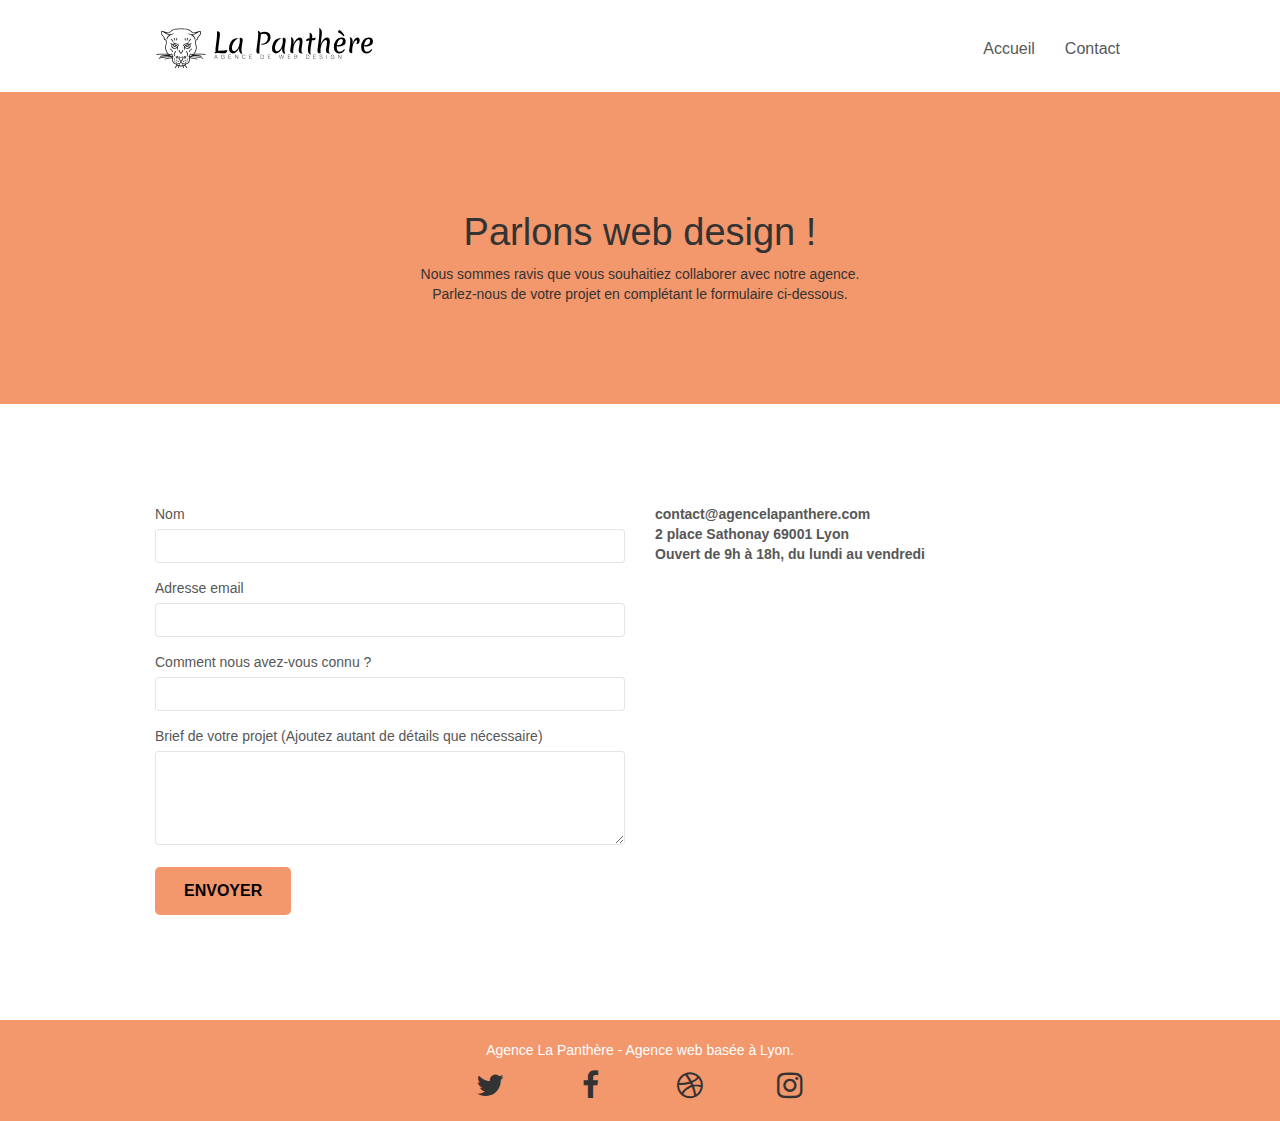
==== contact.html @ f1ba1d0f "deplacement du script js." ====
<!doctype html>
<html lang="fr">
<head>
    <meta charset="utf-8">
    <meta name="description" content="L'agence web La Panthere, basée à Lyon vous accompagne dans votre transformation digitale">
    <meta name="viewport" content="width=device-width, initial-scale=1.0, viewport-fit=cover">
    <link rel="shortcut icon" type="image/png" href="img/favicon.webp">
    
	<link rel="stylesheet" type="text/css" href="./css/bootstrap.min.css">
	<link rel="stylesheet" type="text/css" href="style.css">
	<link rel="stylesheet" type="text/css" href="./css/font-awesome.css">
	<link rel="stylesheet" type="text/css" href="./css/et-line.min.css">
	
    
	<script src="./js/jquery-2.1.0.min.js"></script>
	<script src="./js/bootstrap.min.js"></script>
	<script src="./js/blocs.min.js"></script>
	<script src="./js/jqBootstrapValidation.js"></script>
	<script src="./js/formHandler.js"></script>
    <title>La Panthère-Contact</title>

    
<!-- Analytics -->
 
<!-- Analytics END -->
    
</head>
<body>
<!-- Principal conteneur -->
<div class="page-container">
    
<!-- bloc-0 -->

<header class="bloc bgc-white l-bloc " id="bloc-0">
	<div class="container bloc-sm">
		<nav class="navbar row">
			<div class="navbar-header">
				<a class="navbar-brand" href="index.html"><img src="img/agence-la-panthere-monochrome.svg" alt="atlanta web design logo" height="40" /></a>
				<button id="nav-toggle" type="button" class="ui-navbar-toggle navbar-toggle" data-toggle="collapse" data-target=".navbar-1">
					<span class="sr-only">Toggle navigation</span><span class="icon-bar"></span><span class="icon-bar"></span><span class="icon-bar"></span>
				</button>
			</div>
			<div class="collapse navbar-collapse navbar-1 special-dropdown-nav">
				<ul class="site-navigation nav navbar-nav">
					<li>
						<a href="index.html">Accueil</a>
					</li>
					<li>
					</li>
					<li>
						<a href="contact.html">Contact</a>
					</li>
				</ul>
			</div>
		</nav>
	</div>
</header>


<!-- bloc-0 END -->

<!-- bloc-6 -->
<main>
<section class="bloc bg-dots-bg bg-repeat bgc-atomic-tangerine d-bloc" id="bloc-6">
	<div class="container bloc-lg">
		<div class="row">
			<div class="col-sm-12 text-black">
				<h1 class="text-center hero-bloc-text "> 
					Parlons web design !
				</h1>
				<p class="text-center mg-lg text-black tight-width-whitespace">
					Nous sommes ravis que vous souhaitiez collaborer avec notre agence.<br>
					Parlez-nous de votre projet en complétant le formulaire ci-dessous.
				</p>
			</div>
		</div>
	</div>
</section>
<!-- bloc-6 END -->

<!-- bloc-7 -->
<section class="bloc bgc-white l-bloc" id="bloc-7">
	<div class="container bloc-lg">
		<div class="row">
			<div class="col-sm-6">
				<form id="form_1">
					<div class="form-group">
						<label>
							Nom
						</label>
						<input id="name" class="form-control" name="name" aria-label="name" required />
					</div>
					<div class="form-group">
						<label>
							Adresse email
						</label>
						<input id="email" class="form-control" name="email" aria-label="email" type="email" required />
					</div>
					<div class="form-group">
						<label>
							Comment nous avez-vous connu ?
						</label>
						<input class="form-control" type="email" name="infos" aria-label="know-us" required id="input_504" />
					</div>
					<div class="form-group">
						<label>
							Brief de votre projet (Ajoutez autant de détails que nécessaire)<br>
						</label><textarea id="message" class="form-control" rows="4" cols="50" 
						aria-label="message" name="message" required></textarea>
					</div> 
					<button class="bloc-button btn btn-lg btn-block cta-hero btn-atomic-tangerine" type="submit">
						Envoyer
					</button>
				</form>
			</div>
			<div class="col-sm-6">
				<p class="gras">
					contact@agencelapanthere.com<br>2 place Sathonay 69001 Lyon<br>Ouvert de 9h à 18h, du lundi au vendredi<br>
				</p>
			</div>
		</div>
	</div>
</section>
<!-- bloc-7 END -->

<!-- ScrollToTop Button -->
<a class="bloc-button btn btn-d scrollToTop" onclick="scrollToTarget('1')"><span class="fa fa-chevron-up"></span></a>
<!-- ScrollToTop Button END-->
</main>

<!-- Footer - bloc-8 -->
<footer class="bloc bgc-atomic-tangerine d-bloc" id="bloc-8">
	<div class="container bloc-sm">
		<div class="row">
			<div class="col-sm-12">
				<p class="text-center white">
					Agence La Panthère - Agence web basée à Lyon.<br>
				</p>
				<div class="row row-no-gutters social">
					<div class="col-sm-3">
						<div class="text-center">
							<a class="social" href="index.html" aria-label="Twitter"><span class="fa fa-twitter icon-md"></span></a>
						</div>
					</div>
					<div class="col-sm-3">
						<div class="text-center">
							<a class="social" href="index.html" aria-label="Facebook"><span class="fa fa-facebook icon-md"></span></a>
						</div>
					</div>
					<div class="col-sm-3">
						<div class="text-center">
							<a class="social" href="index.html" aria-label="Dribble"><span class="fa fa-dribbble icon-md"></span></a>
						</div>
					</div>
					<div class="col-sm-3">
						<div class="text-center">
							<a class="social" href="index.html" aria-label="Instagram"><span class="fa fa-instagram icon-md"></span></a>
						</div>
					</div>
				</div>
			</div>
		</div>
	</div>
</footer>
<!-- Footer - bloc-8 END -->

</div>
<!-- Principal conteneur END -->
    

</body>
</html>
---- style.css ----
body {
    margin: 0;
    padding: 0;
    background: #FFF;
    overflow-x: hidden;
    -webkit-font-smoothing: antialiased;
    -moz-osx-font-smoothing: grayscale;
}

a,
button {
    transition: all .3s ease-in-out;
    outline: none!important;
}

a:hover {
    text-decoration: none;
    cursor: pointer;
}

#page-loading-blocs-notifaction {
    position: fixed;
    top: 0;
    bottom: 0;
    width: 100%;
    z-index: 100000;
    background: #FFFFFF url("img/pageload-spinner.gif") no-repeat center center;
}

.bloc {
    width: 100%;
    clear: both;
    background: 50% 50% no-repeat;
    padding: 0 50px;
    -webkit-background-size: cover;
    -moz-background-size: cover;
    -o-background-size: cover;
    background-size: cover;
    position: relative;
}

.bloc .container {
    padding-left: 0;
    padding-right: 0;
}

.bloc-lg {
    padding: 100px 50px;
}

.bloc-md {
    padding: 50px;
}

.bloc-sm {
    padding: 20px 50px;
}

.bg-center,
.bg-l-edge,
.bg-r-edge,
.bg-t-edge,
.bg-b-edge,
.bg-tl-edge,
.bg-bl-edge,
.bg-tr-edge,
.bg-br-edge,
.bg-repeat {
    -webkit-background-size: auto!important;
    -moz-background-size: auto!important;
    -o-background-size: auto!important;
    background-size: auto!important;
}

.bg-repeat {
    background: repeat;
}

.bg-t-edge {
    background: top no-repeat;
}

.bloc-bg-texture::before {
    content: "";
    background-size: 2px 2px;
    position: absolute;
    top: 0;
    bottom: 0;
    left: 0;
    right: 0;
}

.texture-paper::before {
     background: url("img/texture-paper.webp"); 
    background-size: 280px 280px;
     opacity: 1; 
}


.b-parallax {
    background-attachment: fixed;
}

.d-bloc {
    color: rgba(255, 255, 255, .7);
}

.d-bloc button:hover {
    color: rgba(255, 255, 255, .9);
}

.d-bloc .icon-round,
.d-bloc .icon-square,
.d-bloc .icon-rounded,
.d-bloc .icon-semi-rounded-a,
.d-bloc .icon-semi-rounded-b {
    border-color: rgba(255, 255, 255, .9);
}

.d-bloc .divider-h span {
    border-color: rgba(255, 255, 255, .2);
}

.d-bloc .a-btn,
.d-bloc .navbar a,
.d-bloc .navbar-brand,
.d-bloc a .icon-sm,
.d-bloc a .icon-md,
.d-bloc a .icon-lg,
.d-bloc a .icon-xl,
.d-bloc h1 a,
.d-bloc h2 a,
.d-bloc h3 a,
.d-bloc h4 a,
.d-bloc h5 a,
.d-bloc h6 a,
.d-bloc p a {
    /* color: rgba(255, 255, 255, .6); */
    color: #333333;
}

.d-bloc .a-btn:hover,
.d-bloc .navbar a:hover,
.d-bloc .navbar-brand:hover,
.d-bloc a:hover .icon-sm,
.d-bloc a:hover .icon-md,
.d-bloc a:hover .icon-lg,
.d-bloc a:hover .icon-xl,
.d-bloc h1 a:hover,
.d-bloc h2 a:hover,
.d-bloc h3 a:hover,
.d-bloc h4 a:hover,
.d-bloc h5 a:hover,
.d-bloc h6 a:hover,
.d-bloc p a:hover {
    color: rgba(255, 255, 255, 1);
}

.d-bloc .navbar-toggle .icon-bar {
    background: rgba(255, 255, 255, 1);
}

.d-bloc .btn-wire,
.d-bloc .btn-wire:hover {
    color: rgba(255, 255, 255, 1);
    border-color: rgba(255, 255, 255, 1);
}

.d-bloc .panel {
    color: rgba(0, 0, 0, .5);
}

.d-bloc .panel button:hover {
    color: rgba(0, 0, 0, .7);
}

.d-bloc .panel icon {
    border-color: rgba(0, 0, 0, .7);
}

.d-bloc .panel .divider-h span {
    border-color: rgba(0, 0, 0, .1);
}

.d-bloc .panel .a-btn {
    color: rgba(0, 0, 0, .6);
}

.d-bloc .panel .a-btn:hover {
    color: rgba(0, 0, 0, 1);
}

.d-bloc .panel .btn-wire,
.d-bloc .panel .btn-wire:hover {
    color: rgba(0, 0, 0, .7);
    border-color: rgba(0, 0, 0, .3);
}

.d-bloc .panel,
.l-bloc {
    color: rgba(0, 0, 0, .5);
}

.d-bloc .panel button:hover,
.l-bloc button:hover {
    color: rgba(0, 0, 0, .7);
}

.l-bloc .icon-round,
.l-bloc .icon-square,
.l-bloc .icon-rounded,
.l-bloc .icon-semi-rounded-a,
.l-bloc .icon-semi-rounded-b {
    border-color: rgba(0, 0, 0, .7);
}

.d-bloc .panel .divider-h span,
.l-bloc .divider-h span {
    border-color: rgba(0, 0, 0, .1);
}

.d-bloc .panel .a-btn,
.l-bloc .a-btn,
.l-bloc .navbar a,
.l-bloc .navbar-brand,
.l-bloc a .icon-sm,
.l-bloc a .icon-md,
.l-bloc a .icon-lg,
.l-bloc a .icon-xl,
.l-bloc h1 a,
.l-bloc h2 a,
.l-bloc h3 a,
.l-bloc h4 a,
.l-bloc h5 a,
.l-bloc h6 a,
.l-bloc p a {
    color: rgba(0, 0, 0, .6);
}

.d-bloc .panel .a-btn:hover,
.l-bloc .a-btn:hover,
.l-bloc .navbar a:hover,
.l-bloc .navbar-brand:hover,
.l-bloc a:hover .icon-sm,
.l-bloc a:hover .icon-md,
.l-bloc a:hover .icon-lg,
.l-bloc a:hover .icon-xl,
.l-bloc h1 a:hover,
.l-bloc h2 a:hover,
.l-bloc h3 a:hover,
.l-bloc h4 a:hover,
.l-bloc h5 a:hover,
.l-bloc h6 a:hover,
.l-bloc p a:hover {
    color: rgba(0, 0, 0, 1);
}

.l-bloc .navbar-toggle .icon-bar {
    color: rgba(0, 0, 0, .6);
}

.d-bloc .panel .btn-wire,
.d-bloc .panel .btn-wire:hover,
.l-bloc .btn-wire,
.l-bloc .btn-wire:hover {
    color: rgba(0, 0, 0, .7);
    border-color: rgba(0, 0, 0, .3);
}

.voffset {
    margin-top: 30px;
}

.voffset-lg {
    margin-top: 80px;
}

.row-no-gutters {
    margin-right: 0;
    margin-left: 0;
}

.row.row-no-gutters > [class^="col-"],
.row.row-no-gutters > [class*=" col-"] {
    padding-right: 0;
    padding-left: 0;
}

#bloc-1-hero h1 {
    font-size: 32px;
}

.navbar {
    margin-bottom: 0;
    z-index: 1;
}

.navbar-brand {
    height: auto;
    padding: 3px 15px;
    font-size: 25px;
    font-weight: normal;
    font-weight: 600;
    line-height: 44px;
}

.navbar-brand img {
    max-height: 200px;
    margin: 0 5px 0 0;
    display: inline;
}

.navbar-brand img[src$=svg] {
    min-width: 100px;
}

.nav-center .navbar-brand img {
    margin: 0;
}

.navbar .nav {
    padding-top: 2px;
    margin-right: -16px;
    float: right;
    z-index: 1;
}

.nav > li {
    float: left;
    margin-top: 4px;
    font-size: 16px;
}

.navbar-nav .open .dropdown-menu > li > a {
    text-align: inherit;
}

.nav > li a:hover,
.nav > li a:focus {
    background: transparent;
}

.navbar-toggle {
    margin: 10px 10px 0 0;
    border: 0px;
}

.navbar-toggle:hover {
    background: transparent!important;
}

.navbar-toggle .icon-bar {
    background-color: rgba(0, 0, 0, .5);
    width: 26px;
}

.nav-invert .navbar .nav {
    float: left;
}

.nav-invert .navbar-header,
.nav-invert .navbar-brand {
    float: right;
    position: relative;
    z-index: 2;
}

@media (min-width: 768px) {
    .site-navigation {
        position: absolute;
        top: 50%;
        right: 20px;
        transform: translate(0, -50%);
        -webkit-transform: translateY(-50%);
    }
    .nav > li .dropdown-menu a,
    .nav > li .dropdown-menu a:hover {
        color: #484848;
    }
    .nav-invert .site-navigation {
        left: 0;
        right: 0;
    }
    .nav-center {
        text-align: center;
    }
    .nav-center .navbar-header {
        width: 100%;
    }
    .nav-center .navbar-header,
    .nav-center .navbar-brand,
    .nav-center .nav > li {
        float: none;
        display: inline-block;
    }
    .nav-center .site-navigation {
        position: relative;
        width: 100%;
        right: 0;
        margin-right: 0px;
        margin-top: 20px;
    }
    .nav-center.mini-nav .navbar-toggle {
        float: none;
        margin: 10px auto 0;
    }
}

.nav > li > .dropdown a {
    background: none!important;
    display: block;
    padding: 14px 15px;
}

nav .caret {
    margin: 0 5px;
}

.dropdown-menu .dropdown-menu {
    top: -8px;
    left: 100%;
}

.dropdown-menu .dropmenu-flow-right {
    top: 100%;
    left: 0;
    margin-left: -1px;
    border-top-left-radius: 0;
    border-top-right-radius: 0;
}

.dropdown-menu .dropdown span {
    border: 4px solid black;
    border-top-color: transparent;
    border-right-color: transparent;
    border-bottom-color: transparent;
    margin: 6px -5px 0 0!important;
    float: right;
}

.mg-md {
    margin-top: 10px;
    margin-bottom: 20px;
}

.mg-lg {
    margin-top: 10px;
    margin-bottom: 40px;
}

.btn {
    margin: 0 5px 5px 0;
    width: 40%;
    border-radius: 5px;
    outline: none;
}

.btn.pull-right {
    margin: 0 0 5px 5px;
}

.btn-d,
.btn-d:hover,
.btn-d:focus {
    color: #FFF;
    background: rgba(0, 0, 0, .3);
}

button {
    outline: none!important;
}

.btn-rd {
    border-radius: 40px;
}

.btn-clean {
    border: 1px solid rgba(0, 0, 0, .08);
    border-bottom-color: rgba(0, 0, 0, .1);
    text-shadow: 0 1px 0 rgba(0, 0, 1, .1);
    box-shadow: 0 1px 3px rgba(0, 0, 1, .25), inset 0 1px 0 0 rgba(255, 255, 255, .15);
}

.icon-md {
    font-size: 30px!important;
}

.icon-lg {
    font-size: 60px!important;
}

.sm-shadow {
    text-shadow: 0 1px 2px rgba(0, 0, 0, .3);
}

.panel-sq,
.panel-sq .panel-heading,
.panel-sq .panel-footer {
    border-radius: 0;
}

.panel-rd {
    border-radius: 30px;
}

.panel-rd .panel-heading {
    border-radius: 29px 29px 0 0;
}

.panel-rd .panel-footer {
    border-radius: 0 0 29px 29px;
}

.form-control {
    border-color: rgba(0, 0, 0, .1);
    box-shadow: none;
}

.scrollToTop {
    width: 40px;
    height: 40px;
    position: fixed;
    bottom: 20px;
    right: 20px;
    opacity: 0;
    z-index: 500;
    transition: all .3s ease-in-out;
}

.scrollToTop span {
    margin-top: 6px;
}

.showScrollTop {
    font-size: 14px;
    opacity: 1;
}

a[data-lightbox] {
    position: relative;
    display: block;
    text-align: center;
}

a[data-lightbox]:hover::before {
    content: "+";
    font-family: "HelveticaNeue-Light", "Helvetica Neue Light", "Helvetica Neue", Helvetica, Arial;
    font-size: 32px;
    width: 50px;
    height: 50px;
    margin-left: -25px;
    border-radius: 50%;
    background: rgba(0, 0, 0, .6);
    color: #FFF;
    font-weight: 100;
    z-index: 1;
    position: absolute;
    top: 50%;
    transform: translateY(-50%);
    -webkit-transform: translateY(-50%);
}

a[data-lightbox]:hover img {
    opacity: 0.6;
    -webkit-animation-fill-mode: none;
    animation-fill-mode: none;
}

#lightbox-modal {
    display: flex;
    align-items: center;
}

#lightbox-modal .modal-dialog {
    width: 90%;
    max-width: 900px;
    margin: 0 auto 0;
}

#lightbox-modal .modal-dialog img {
    max-height: 90vh;
    margin: 0 auto;
}

.lightbox-caption {
    padding: 20px;
    color: #FFF;
    background: rgba(0, 0, 0, .5);
    position: absolute;
    left: 15px;
    right: 15px;
    bottom: 5px;
}

.close-lightbox {
    color: #FFF;
    font-size: 30px;
    position: absolute;
    top: 20px;
    right: 20px;
    z-index: 20;
    background: rgba(0, 0, 0, .5);
    border: none;
    line-height: 30px;
    padding: 0 9px 5px;
    opacity: 0.3;
}

.close-lightbox:hover,
.next-lightbox:hover,
.prev-lightbox:hover {
    opacity: 1.0;
    color: #FFF;
}

.next-lightbox,
.prev-lightbox {
    font-size: 20px;
    color: rgba(255, 255, 255, .9);
    background: rgba(0, 0, 0, .5);
    transition: all .2s ease-in-out;
    position: absolute;
    top: 45%;
    z-index: 1;
    opacity: 0.4;
}

.next-lightbox {
    padding: 6px 8px 1px 13px;
    right: 25px;
}

.prev-lightbox {
    padding: 6px 13px 1px 10px;
    left: 25px;
}

.snapshot-lb .modal-body {
    padding-bottom: 45px;
}

.snapshot-lb .lightbox-caption {
    padding: 0;
    color: rgba(0, 0, 0, .5);
    background: none;
}

h1,
h2,
h3,
h4,
h5,
h6,
p,
label,
.btn,
a {
    font-family: "helvetica";
    font-weight: 500;
    color: #575757!important;
}

.container {
    max-width: 1000px;
}

.hero-bloc-text {
    font-size: 38px;
}

.hero-bloc-text-sub {
    font-size: 36px;
}

.statement-bloc-text {
    line-height: 26px;
    font-style: italic;
    font-size: 20px;
    text-align: center;
    font-weight: lighter;
    max-width: 520px;
    margin: auto auto auto auto;
}

p {
    font-size: 14px;
    font-weight: 500;
}
.gras {
    font-weight: 600;
}

.tight-width-whitespace {
    max-width: 600px;
    margin: auto auto auto auto;
}

.h1 {
    font-size: 20px;
    font-family: "Open Sans";
}

.cta-hero {
    margin-top: 22px;
    color: black!important;
    text-transform: uppercase;
    padding: 12px 28px 12px 28px;
    font-size: 16px;
    font-weight: 700;
     width: fit-content;
}

.social {
    max-width: 400px;
    margin: auto auto auto auto;
}

h2 {
    font-size: 22px;
    line-height: 1.4em;
}

h3 {
    font-size: 15px;
    text-transform: uppercase;
    font-weight: 700;
    color: #333333!important;
}

.med-width-whitespace {
    max-width: 800px;
    margin: auto auto auto auto;
    box-shadow: 0px 0px 0px #000000;
}

h1 {
    color: #333333!important;
}

h4 {
    color: #333333!important;
}

.icons {
    margin-bottom: 14px;
    margin-top: 24px;
}

.white {
    color: #FFFFFF!important;
    /* background-color: #682608; */
}

/* .tc-color{
     background-color:#1C1C1C ; 
} */
/* 
.row h2 {
    color: #FFF!important;
} */

.portfolio-thumb {
    margin-bottom: 24px;
     /* width: 100%;  */
     
    
}

.portfolio-row {
    margin-bottom: 44px;
    margin-top: 50px;
}

.avatar {
    box-shadow: 0px 4px 9px rgba(0, 0, 0, 0.3);
}

.black-background {
    /* background-color: rgba(165, 147, 99, 0.7); */
    background-color: rgba(23,23,23,0.8);
    padding: 40px 40px 40px 40px;
}
 
.img-mince {
    width: 100%;
}



.bold-link {
    font-weight: 900;
    text-decoration: underline!important;
}

.bgc-white {
    background-color: #FFFFFF;
}

.bgc-dark-slate-blue {
    background-color: #364577;
}

.bgc-atomic-tangerine {
    background-color: #F3976C;
    text-align: center;
    color: #000000;

}

.text-black {
    color: #333333!important;
}





.tc-white {
      color: #F3976C!important;   
    color: #000000;
}

.btn-atomic-tangerine {
    background: #F3976C;
    /* color: #FFFFFF!important; */
}

.btn-atomic-tangerine:hover {
    background: #c27956!important;
    color: #FFFFFF!important;
}

.ltc-white {
    color: #FFFFFF!important;
}

.ltc-white:hover {
    color: #cccccc!important;
}

.ltc-atomic-tangerine {
    color: #F3976C!important;
}

.ltc-atomic-tangerine:hover {
    color: #c27956!important;
}

.icon-dark-slate-blue {
    color: #364577!important;
    border-color: #364577!important;
}

.bg-dots-bg {
          
      background-color: #F3976C!important;

} 

.bg-lines-h2-bg {
    background-image: url("img/lines-h2-bg.webp");
}

.bg-banniere {
    
    background-image: url("img/agence-la-panthere.webp");
    
}



.bg-presentation {
    background-image: url("img/image-de-presentation.webp");
}

.bg-banniere .d-bloc{
    background-image:linear-gradient(rgba(0,0,0,0.3),rgba(0,0,0,0.5)), url("img/agence-la-panthere.webp");
}


.col-sm-4 ul li {
    text-decoration: none;
    list-style: none;
    display: flex;
    justify-content: center;
    align-items: center;
}






@media (max-width: 1024px) {
    .bloc {
        padding-left: 20px;
        padding-right: 20px;
    }
    .bloc.full-width-bloc,
    .bloc-tile-2.full-width-bloc .container,
    .bloc-tile-3.full-width-bloc .container,
    .bloc-tile-4.full-width-bloc .container {
        padding-left: 0;
        padding-right: 0;
    }

    .row h1 {
        font-size: 40px;
    }
}

@media (max-width: 992px) and (min-width: 768px) {
    .navbar .nav {
        max-width: 80%
    }
    .nav-center.navbar .nav {
        max-width: 100%
    }
}

@media only screen and (min-width: 768px) and (max-width: 1024px) and (orientation: landscape) {
    .b-parallax {
        background-attachment: scroll;
    }

    
        

}

@media only screen and (min-width: 1024px) and (max-width: 1366px) and (-webkit-min-device-pixel-ratio: 1.5) {
    .b-parallax {
        background-attachment: scroll;
    }
}

@media (max-width: 991px) {
    .container {
        width: 100%;
    }
    .b-parallax {
        background-attachment: scroll;
    }
    .page-container,
    #hero-bloc {
        overflow-x: hidden;
        position: relative;
    }
    /* .bloc {
        padding-left: constant(safe-area-inset-left);
        padding-right: constant(safe-area-inset-right);
    } */
    .bloc-group,
    .bloc-group .bloc {
        display: block;
        width: 100%;
    }
    .bloc-fill-screen .fill-bloc-top-edge,
    .bloc-fill-screen .fill-bloc-bottom-edge {
        padding: 0 20px;
        /* padding-left: constant(safe-area-inset-left); */
        /* padding-right: constant(safe-area-inset-right); */
    }
}

@media (max-width: 767px) {
    .page-container {
        overflow-x: hidden;
        position: relative;
    }
    h1,
    h2,
    h3,
    h4,
    h5,
    h6,
    p,
    #disqus_thread {
        padding-left: 10px!important;
        padding-right: 10px!important;
    }
    .b-parallax {
        background-attachment: scroll;
    }
    .navbar .nav {
        padding-top: 0;
        border-top: 1px solid rgba(0, 0, 0, .2);
        float: none!important;
    }
    .navbar.row {
        margin-left: 0;
        margin-right: 0;
    }
    .site-navigation {
        position: inherit;
        transform: none;
        -webkit-transform: none;
        -ms-transform: none;
    }
    .nav > li {
        margin-top: 0;
        border-bottom: 1px solid rgba(0, 0, 0, .1);
        background: rgba(0, 0, 0, .05);
        text-align: left;
        padding-left: 15px;
        width: 100%;
    }
    .nav > li:hover {
        background: rgba(0, 0, 0, .08);
    }
    .dropdown .dropdown a .caret {
        float: none;
        margin: 5px 0 0 10px!important;
        border: 4px solid black;
        border-bottom-color: transparent;
        border-right-color: transparent;
        border-left-color: transparent;
    }
    #hero-bloc .navbar .nav {
        background: rgba(0, 0, 0, .8);
    }
    #hero-bloc .navbar .nav a {
        color: rgba(255, 255, 255, .6);
    }
    .hero {
        padding: 50px 0;
    }
    .hero-nav {
        left: -1px;
        right: -1px;
    }
    .navbar-collapse {
        padding: 0;
        overflow-x: hidden;
        -webkit-box-shadow: none;
        box-shadow: none;
    }
    .navbar-brand img {
        max-height: 40px;
        width: auto;
    }
    .nav-invert .navbar-header {
        float: none;
        width: 100%;
    }
    .nav-invert .navbar-toggle {
        float: left;
        margin-left: 10px;
    }
    .bloc {
        padding-left: 0;
        padding-right: 0;
    }
    .bloc-xxl,
    .bloc-xl,
    .bloc-lg {
        padding: 40px 0;
    }
    .bloc-sm,
    .bloc-md {
        padding-left: 0;
        padding-right: 0;
    }
    .bloc-tile-2 .container,
    .bloc-tile-3 .container,
    .bloc-tile-4 .container,
    .bloc-fill-screen .fill-bloc-top-edge,
    .bloc-fill-screen .fill-bloc-bottom-edge {
        padding-left: 0;
        padding-right: 0;
    }
    .a-block {
        padding: 0 10px;
    }
    .btn-dwn {
        display: none;
    }
    .voffset {
        margin-top: 5px;
    }
    .voffset-md {
        margin-top: 20px;
    }
    .voffset-lg {
        margin-top: 30px;
    }
    form {
        padding: 5px;
    }
    .close-lightbox {
        display: inline-block;
    }
    .blocsapp-device-iphone5 {
        background-size: 216px 425px;
        padding-top: 60px;
        width: 216px;
        height: 425px;
    }
    .blocsapp-device-iphone5 img {
        width: 180px;
        height: 320px;
    }
    .row h1 {
        font-size: 30px;
    }
}

@media (max-width: 400px) {
    .bloc {
        padding-left: 0;
        padding-right: 0;
    }
    .social {
        display: flex;
        justify-content: space-around;
        align-items: center;
        margin-top: 10px;
    }
    .row h1 {
        font-size: 30px;
    }

}


@media (max-width: 767px) {
    .bloc-mob-center-text {
        text-align: center;
    }
}
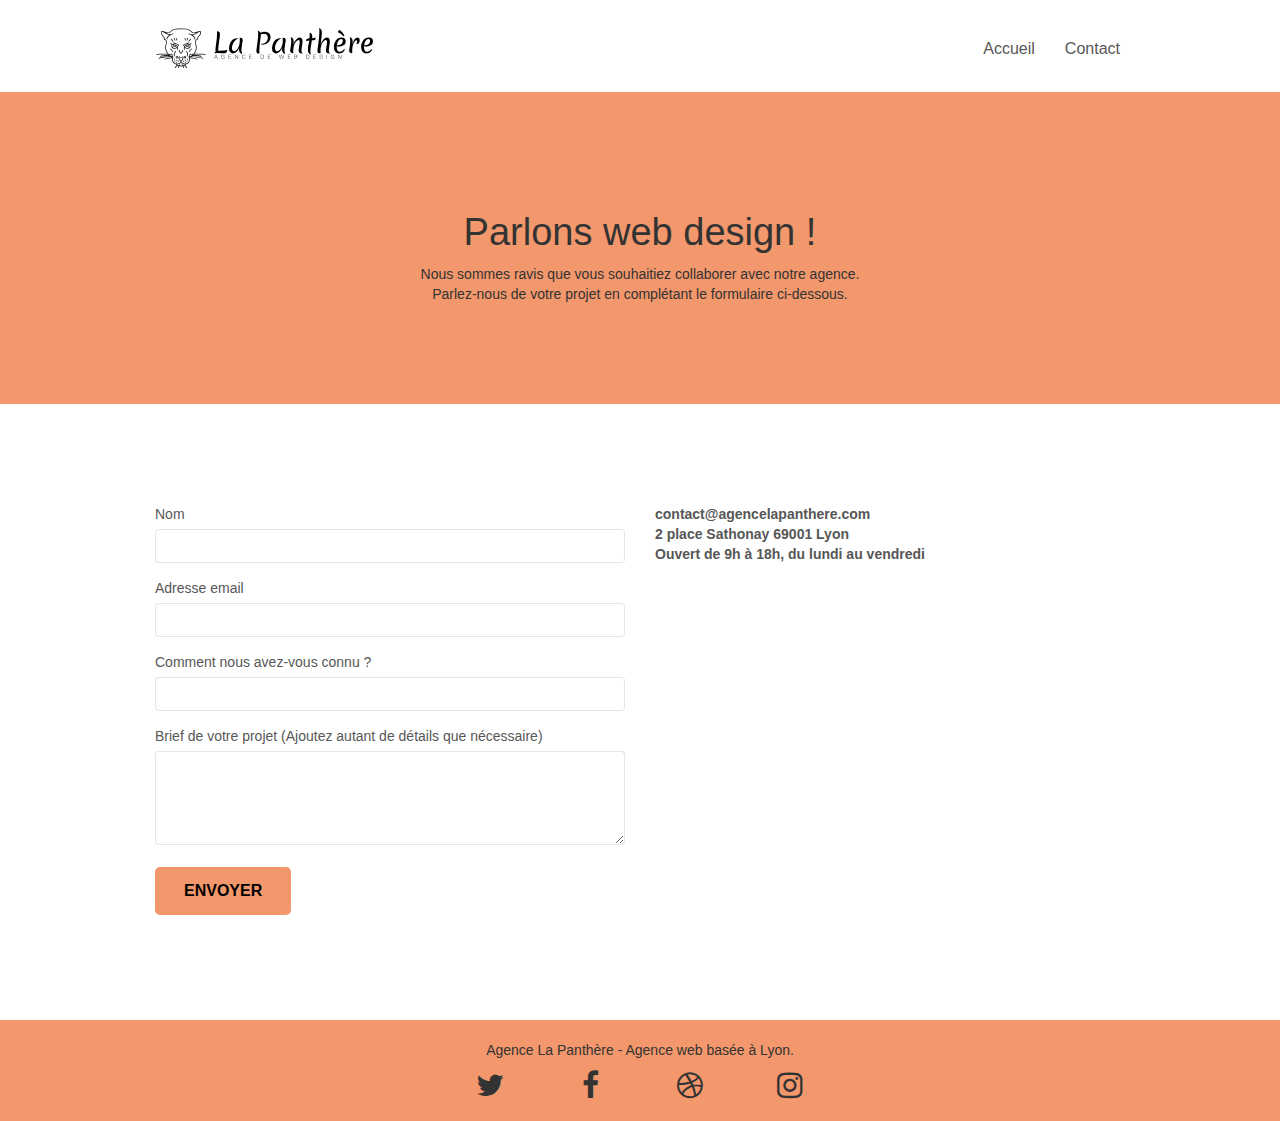
==== commit dce16772: "Correction contraste-mettre des filtres en commentaire" ====
--- a/contact.html
+++ b/contact.html
@@ -1,172 +1,224 @@
-<!doctype html>
+<!DOCTYPE html>
 <html lang="fr">
-<head>
-    <meta charset="utf-8">
-    <meta name="description" content="L'agence web La Panthere, basée à Lyon vous accompagne dans votre transformation digitale">
-    <meta name="viewport" content="width=device-width, initial-scale=1.0, viewport-fit=cover">
-    <link rel="shortcut icon" type="image/png" href="img/favicon.webp">
-    
-	<link rel="stylesheet" type="text/css" href="./css/bootstrap.min.css">
-	<link rel="stylesheet" type="text/css" href="style.css">
-	<link rel="stylesheet" type="text/css" href="./css/font-awesome.css">
-	<link rel="stylesheet" type="text/css" href="./css/et-line.min.css">
-	
-    
-	<script src="./js/jquery-2.1.0.min.js"></script>
-	<script src="./js/bootstrap.min.js"></script>
-	<script src="./js/blocs.min.js"></script>
-	<script src="./js/jqBootstrapValidation.js"></script>
-	<script src="./js/formHandler.js"></script>
+  <head>
+    <meta charset="utf-8" />
+    <meta
+      name="description"
+      content="L'agence web La Panthere, basée à Lyon vous accompagne dans votre transformation digitale"
+    />
+    <meta
+      name="viewport"
+      content="width=device-width, initial-scale=1.0, viewport-fit=cover"
+    />
+    <link rel="shortcut icon" type="image/png" href="img/favicon.webp" />
+
+    <link rel="stylesheet" type="text/css" href="./css/bootstrap.min.css" />
+    <link rel="stylesheet" type="text/css" href="style.css" />
+    <link rel="stylesheet" type="text/css" href="./css/font-awesome.css" />
+    <link rel="stylesheet" type="text/css" href="./css/et-line.min.css" />
+
+    <script src="./js/jquery-2.1.0.min.js"></script>
+    <script src="./js/bootstrap.min.js"></script>
+    <script src="./js/blocs.min.js"></script>
+    <script src="./js/jqBootstrapValidation.js"></script>
+    <script src="./js/formHandler.js"></script>
+
     <title>La Panthère-Contact</title>
 
-    
-<!-- Analytics -->
- 
-<!-- Analytics END -->
-    
-</head>
-<body>
-<!-- Principal conteneur -->
-<div class="page-container">
-    
-<!-- bloc-0 -->
-
-<header class="bloc bgc-white l-bloc " id="bloc-0">
-	<div class="container bloc-sm">
-		<nav class="navbar row">
-			<div class="navbar-header">
-				<a class="navbar-brand" href="index.html"><img src="img/agence-la-panthere-monochrome.svg" alt="atlanta web design logo" height="40" /></a>
-				<button id="nav-toggle" type="button" class="ui-navbar-toggle navbar-toggle" data-toggle="collapse" data-target=".navbar-1">
-					<span class="sr-only">Toggle navigation</span><span class="icon-bar"></span><span class="icon-bar"></span><span class="icon-bar"></span>
-				</button>
-			</div>
-			<div class="collapse navbar-collapse navbar-1 special-dropdown-nav">
-				<ul class="site-navigation nav navbar-nav">
-					<li>
-						<a href="index.html">Accueil</a>
-					</li>
-					<li>
-					</li>
-					<li>
-						<a href="contact.html">Contact</a>
-					</li>
-				</ul>
-			</div>
-		</nav>
-	</div>
-</header>
-
-
-<!-- bloc-0 END -->
-
-<!-- bloc-6 -->
-<main>
-<section class="bloc bg-dots-bg bg-repeat bgc-atomic-tangerine d-bloc" id="bloc-6">
-	<div class="container bloc-lg">
-		<div class="row">
-			<div class="col-sm-12 text-black">
-				<h1 class="text-center hero-bloc-text "> 
-					Parlons web design !
-				</h1>
-				<p class="text-center mg-lg text-black tight-width-whitespace">
-					Nous sommes ravis que vous souhaitiez collaborer avec notre agence.<br>
-					Parlez-nous de votre projet en complétant le formulaire ci-dessous.
-				</p>
-			</div>
-		</div>
-	</div>
-</section>
-<!-- bloc-6 END -->
-
-<!-- bloc-7 -->
-<section class="bloc bgc-white l-bloc" id="bloc-7">
-	<div class="container bloc-lg">
-		<div class="row">
-			<div class="col-sm-6">
-				<form id="form_1">
-					<div class="form-group">
-						<label>
-							Nom
-						</label>
-						<input id="name" class="form-control" name="name" aria-label="name" required />
-					</div>
-					<div class="form-group">
-						<label>
-							Adresse email
-						</label>
-						<input id="email" class="form-control" name="email" aria-label="email" type="email" required />
-					</div>
-					<div class="form-group">
-						<label>
-							Comment nous avez-vous connu ?
-						</label>
-						<input class="form-control" type="email" name="infos" aria-label="know-us" required id="input_504" />
-					</div>
-					<div class="form-group">
-						<label>
-							Brief de votre projet (Ajoutez autant de détails que nécessaire)<br>
-						</label><textarea id="message" class="form-control" rows="4" cols="50" 
-						aria-label="message" name="message" required></textarea>
-					</div> 
-					<button class="bloc-button btn btn-lg btn-block cta-hero btn-atomic-tangerine" type="submit">
-						Envoyer
-					</button>
-				</form>
-			</div>
-			<div class="col-sm-6">
-				<p class="gras">
-					contact@agencelapanthere.com<br>2 place Sathonay 69001 Lyon<br>Ouvert de 9h à 18h, du lundi au vendredi<br>
-				</p>
-			</div>
-		</div>
-	</div>
-</section>
-<!-- bloc-7 END -->
-
-<!-- ScrollToTop Button -->
-<a class="bloc-button btn btn-d scrollToTop" onclick="scrollToTarget('1')"><span class="fa fa-chevron-up"></span></a>
-<!-- ScrollToTop Button END-->
-</main>
-
-<!-- Footer - bloc-8 -->
-<footer class="bloc bgc-atomic-tangerine d-bloc" id="bloc-8">
-	<div class="container bloc-sm">
-		<div class="row">
-			<div class="col-sm-12">
-				<p class="text-center white">
-					Agence La Panthère - Agence web basée à Lyon.<br>
-				</p>
-				<div class="row row-no-gutters social">
-					<div class="col-sm-3">
-						<div class="text-center">
-							<a class="social" href="index.html" aria-label="Twitter"><span class="fa fa-twitter icon-md"></span></a>
-						</div>
-					</div>
-					<div class="col-sm-3">
-						<div class="text-center">
-							<a class="social" href="index.html" aria-label="Facebook"><span class="fa fa-facebook icon-md"></span></a>
-						</div>
-					</div>
-					<div class="col-sm-3">
-						<div class="text-center">
-							<a class="social" href="index.html" aria-label="Dribble"><span class="fa fa-dribbble icon-md"></span></a>
-						</div>
-					</div>
-					<div class="col-sm-3">
-						<div class="text-center">
-							<a class="social" href="index.html" aria-label="Instagram"><span class="fa fa-instagram icon-md"></span></a>
-						</div>
-					</div>
-				</div>
-			</div>
-		</div>
-	</div>
-</footer>
-<!-- Footer - bloc-8 END -->
-
-</div>
-<!-- Principal conteneur END -->
-    
-
-</body>
+    <!-- Analytics -->
+
+    <!-- Analytics END -->
+  </head>
+  <body>
+    <!-- Principal conteneur -->
+    <div class="page-container">
+      <!-- bloc-0 -->
+
+      <header class="bloc bgc-white l-bloc" id="bloc-0">
+        <div class="container bloc-sm">
+          <nav class="navbar row">
+            <div class="navbar-header">
+              <a class="navbar-brand" href="index.html"
+                ><img
+                  src="img/agence-la-panthere-monochrome.svg"
+                  alt="atlanta web design logo"
+                  height="40"
+              /></a>
+              <button
+                id="nav-toggle"
+                type="button"
+                class="ui-navbar-toggle navbar-toggle"
+                data-toggle="collapse"
+                data-target=".navbar-1"
+              >
+                <span class="sr-only">Toggle navigation</span
+                ><span class="icon-bar"></span><span class="icon-bar"></span
+                ><span class="icon-bar"></span>
+              </button>
+            </div>
+            <div class="collapse navbar-collapse navbar-1 special-dropdown-nav">
+              <ul class="site-navigation nav navbar-nav">
+                <li>
+                  <a href="index.html">Accueil</a>
+                </li>
+                <li></li>
+                <li>
+                  <a href="contact.html">Contact</a>
+                </li>
+              </ul>
+            </div>
+          </nav>
+        </div>
+      </header>
+
+      <!-- bloc-0 END -->
+
+      <!-- bloc-6 -->
+      <main>
+        <section
+          class="bloc bg-dots-bg bg-repeat bgc-atomic-tangerine d-bloc"
+          id="bloc-6"
+        >
+          <div class="container bloc-lg">
+            <div class="row">
+              <div class="col-sm-12 text-black">
+                <h1 class="text-center hero-bloc-text">Parlons web design !</h1>
+                <p class="text-center mg-lg text-black tight-width-whitespace">
+                  Nous sommes ravis que vous souhaitiez collaborer avec notre
+                  agence.<br />
+                  Parlez-nous de votre projet en complétant le formulaire
+                  ci-dessous.
+                </p>
+              </div>
+            </div>
+          </div>
+        </section>
+        <!-- bloc-6 END -->
+
+        <!-- bloc-7 -->
+        <section class="bloc bgc-white l-bloc" id="bloc-7">
+          <div class="container bloc-lg">
+            <div class="row">
+              <div class="col-sm-6">
+                <form id="form_1">
+                  <div class="form-group">
+                    <label> Nom </label>
+                    <input
+                      id="name"
+                      class="form-control"
+                      name="name"
+                      aria-label="name"
+                      required
+                    />
+                  </div>
+                  <div class="form-group">
+                    <label> Adresse email </label>
+                    <input
+                      id="email"
+                      class="form-control"
+                      name="email"
+                      aria-label="email"
+                      type="email"
+                      required
+                    />
+                  </div>
+                  <div class="form-group">
+                    <label> Comment nous avez-vous connu ? </label>
+                    <input
+                      class="form-control"
+                      type="email"
+                      name="infos"
+                      aria-label="know-us"
+                      required
+                      id="input_504"
+                    />
+                  </div>
+                  <div class="form-group">
+                    <label>
+                      Brief de votre projet (Ajoutez autant de détails que
+                      nécessaire)<br /> </label
+                    ><textarea
+                      id="message"
+                      class="form-control"
+                      rows="4"
+                      cols="50"
+                      aria-label="message"
+                      name="message"
+                      required
+                    ></textarea>
+                  </div>
+                  <button
+                    class="bloc-button btn btn-lg btn-block cta-hero btn-atomic-tangerine"
+                    type="submit"
+                  >
+                    Envoyer
+                  </button>
+                </form>
+              </div>
+              <div class="col-sm-6">
+                <p class="gras">
+                  contact@agencelapanthere.com<br />2 place Sathonay 69001
+                  Lyon<br />Ouvert de 9h à 18h, du lundi au vendredi<br />
+                </p>
+              </div>
+            </div>
+          </div>
+        </section>
+        <!-- bloc-7 END -->
+
+        <!-- ScrollToTop Button -->
+        <a
+          class="bloc-button btn btn-d scrollToTop"
+          onclick="scrollToTarget('1')"
+          ><span class="fa fa-chevron-up"></span
+        ></a>
+        <!-- ScrollToTop Button END-->
+      </main>
+
+      <!-- Footer - bloc-8 -->
+      <footer class="bloc bgc-atomic-tangerine d-bloc" id="bloc-8">
+        <div class="container bloc-sm">
+          <div class="row">
+            <div class="col-sm-12">
+              <p class="text-center white text-black">
+                Agence La Panthère - Agence web basée à Lyon.<br />
+              </p>
+              <div class="row row-no-gutters social">
+                <div class="col-sm-3">
+                  <div class="text-center">
+                    <a class="social" href="index.html" aria-label="Twitter"
+                      ><span class="fa fa-twitter icon-md"></span
+                    ></a>
+                  </div>
+                </div>
+                <div class="col-sm-3">
+                  <div class="text-center">
+                    <a class="social" href="index.html" aria-label="Facebook"
+                      ><span class="fa fa-facebook icon-md"></span
+                    ></a>
+                  </div>
+                </div>
+                <div class="col-sm-3">
+                  <div class="text-center">
+                    <a class="social" href="index.html" aria-label="Dribble"
+                      ><span class="fa fa-dribbble icon-md"></span
+                    ></a>
+                  </div>
+                </div>
+                <div class="col-sm-3">
+                  <div class="text-center">
+                    <a class="social" href="index.html" aria-label="Instagram"
+                      ><span class="fa fa-instagram icon-md"></span
+                    ></a>
+                  </div>
+                </div>
+              </div>
+            </div>
+          </div>
+        </div>
+      </footer>
+      <!-- Footer - bloc-8 END -->
+    </div>
+    <!-- Principal conteneur END -->
+  </body>
 </html>
--- a/style.css
+++ b/style.css
@@ -91,7 +91,7 @@
 }
 
 .texture-paper::before {
-     background: url("img/texture-paper.webp"); 
+        /* background: url("img/texture-paper.webp");     */
     background-size: 280px 280px;
      opacity: 1; 
 }
@@ -755,9 +755,15 @@
      background-color:#1C1C1C ; 
 } */
 /* 
-.row h2 {
+.row .tc-color {
     color: #FFF!important;
+}   */
+/* 
+.row h2{
+
+    background-color: #445397;
 } */
+ 
 
 .portfolio-thumb {
     margin-bottom: 24px;
@@ -858,7 +864,7 @@
 } 
 
 .bg-lines-h2-bg {
-    background-image: url("img/lines-h2-bg.webp");
+     /* background-image: url("img/lines-h2-bg.webp");  */
 }
 
 .bg-banniere {
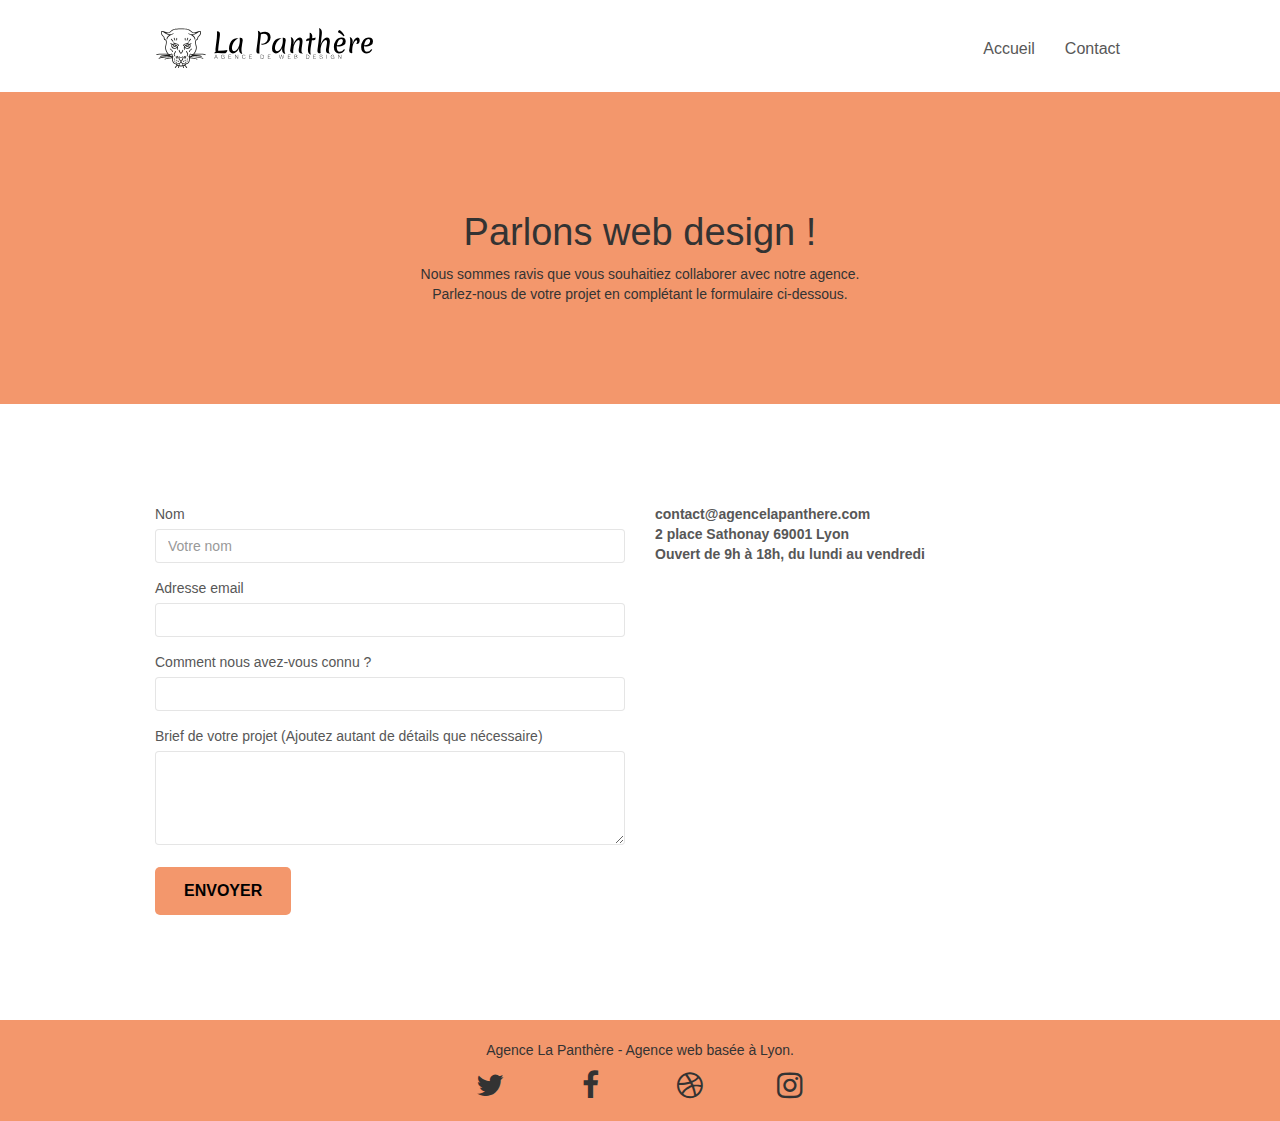
==== commit a28283d3: "Correction html et liens" ====
--- a/contact.html
+++ b/contact.html
@@ -96,7 +96,7 @@
         <!-- bloc-6 END -->
 
         <!-- bloc-7 -->
-        <section class="bloc bgc-white l-bloc" id="bloc-7">
+        <div class="bloc bgc-white l-bloc" id="bloc-7">
           <div class="container bloc-lg">
             <div class="row">
               <div class="col-sm-6">
@@ -108,6 +108,7 @@
                       class="form-control"
                       name="name"
                       aria-label="name"
+                      placeholder="Votre nom"
                       required
                     />
                   </div>
@@ -119,6 +120,7 @@
                       name="email"
                       aria-label="email"
                       type="email"
+                      aria-placeholder="adresse@mail.com"
                       required
                     />
                   </div>
@@ -163,15 +165,15 @@
               </div>
             </div>
           </div>
-        </section>
+        </div>
         <!-- bloc-7 END -->
 
         <!-- ScrollToTop Button -->
-        <a
+        <button
           class="bloc-button btn btn-d scrollToTop"
-          onclick="scrollToTarget('1')"
+          onclick="scrollToTarget('1')" aria-label="Scroll top"
           ><span class="fa fa-chevron-up"></span
-        ></a>
+        ></button>
         <!-- ScrollToTop Button END-->
       </main>
 
--- a/style.css
+++ b/style.css
@@ -371,7 +371,7 @@
         top: 50%;
         right: 20px;
         transform: translate(0, -50%);
-        -webkit-transform: translateY(-50%);
+         -webkit-transform: translateY(-50%); 
     }
     .nav > li .dropdown-menu a,
     .nav > li .dropdown-menu a:hover {
@@ -864,7 +864,7 @@
 } 
 
 .bg-lines-h2-bg {
-     /* background-image: url("img/lines-h2-bg.webp");  */
+      background-image: url("img/lines-h2-bg.webp");  
 }
 
 .bg-banniere {
@@ -971,7 +971,7 @@
 
 @media (max-width: 767px) {
     .page-container {
-        overflow-x: hidden;
+         overflow-x: hidden; 
         position: relative;
     }
     h1,
